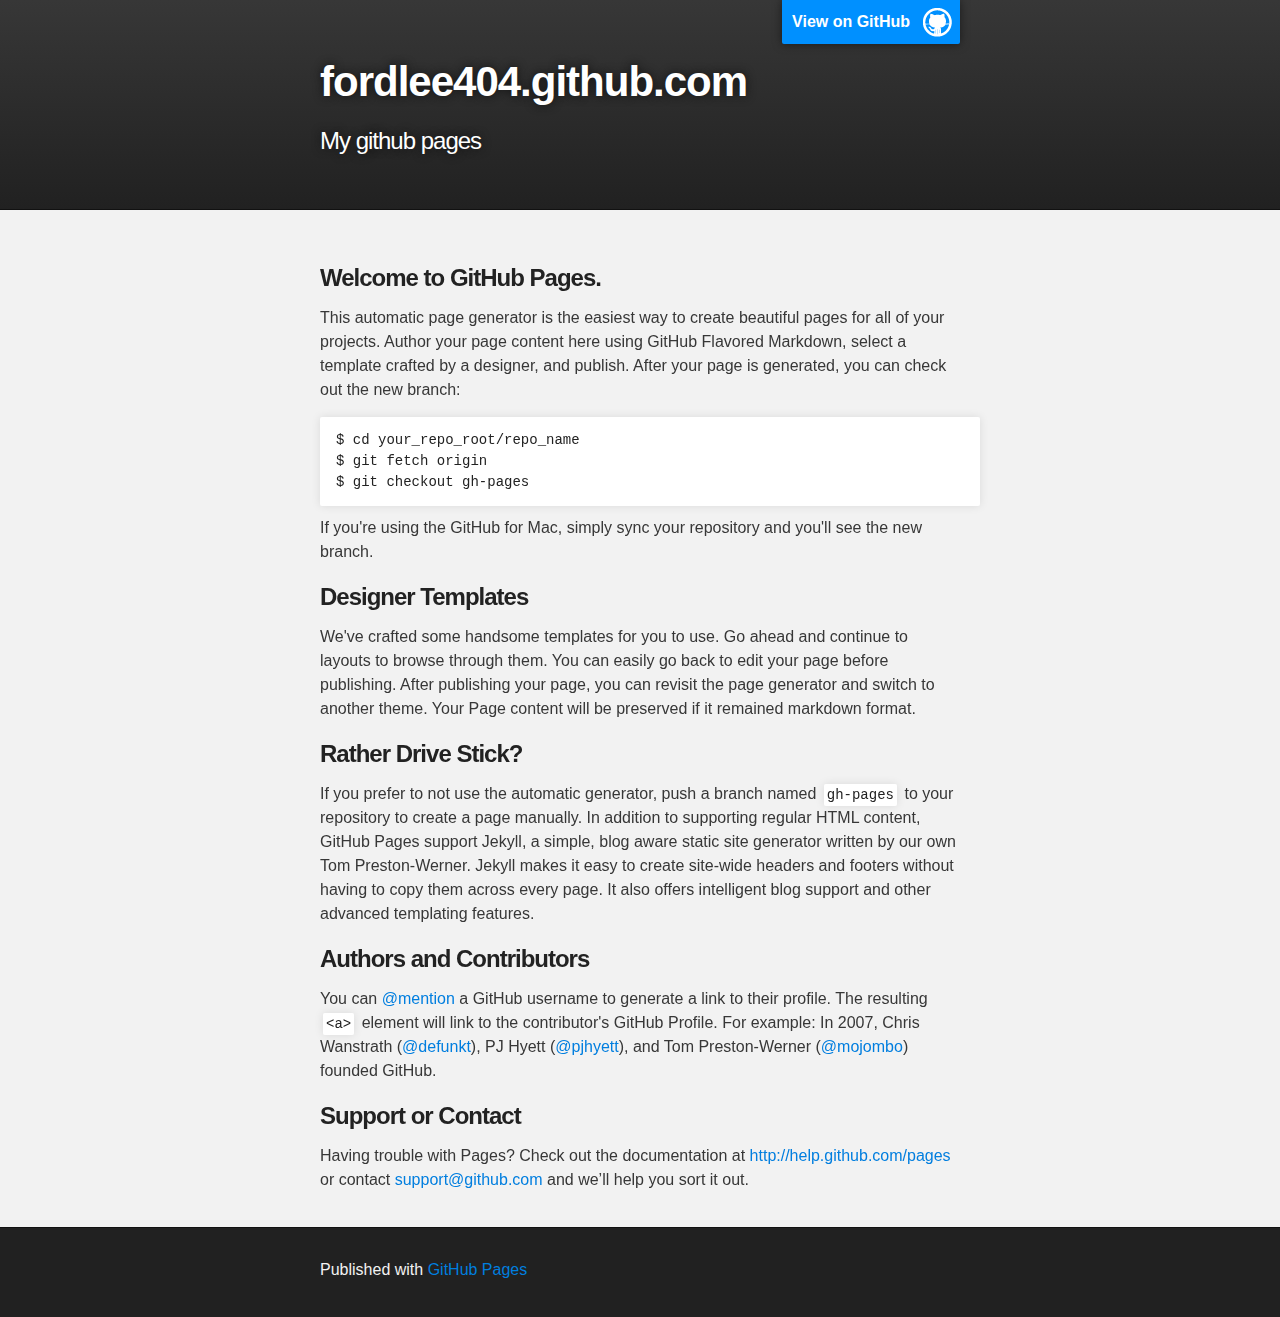
==== index.html @ b06c93f3 "Replace master branch with page content via GitHub" ====
<!DOCTYPE html>
<html>

  <head>
    <meta charset='utf-8' />
    <meta http-equiv="X-UA-Compatible" content="chrome=1" />
    <meta name="description" content="fordlee404.github.com : My github pages" />

    <link rel="stylesheet" type="text/css" media="screen" href="stylesheets/stylesheet.css">

    <title>fordlee404.github.com</title>
  </head>

  <body>

    <!-- HEADER -->
    <div id="header_wrap" class="outer">
        <header class="inner">
          <a id="forkme_banner" href="https://github.com/fordlee404">View on GitHub</a>

          <h1 id="project_title">fordlee404.github.com</h1>
          <h2 id="project_tagline">My github pages</h2>

        </header>
    </div>

    <!-- MAIN CONTENT -->
    <div id="main_content_wrap" class="outer">
      <section id="main_content" class="inner">
        <h3>Welcome to GitHub Pages.</h3>

<p>This automatic page generator is the easiest way to create beautiful pages for all of your projects. Author your page content here using GitHub Flavored Markdown, select a template crafted by a designer, and publish. After your page is generated, you can check out the new branch:</p>

<pre><code>$ cd your_repo_root/repo_name
$ git fetch origin
$ git checkout gh-pages
</code></pre>

<p>If you're using the GitHub for Mac, simply sync your repository and you'll see the new branch.</p>

<h3>Designer Templates</h3>

<p>We've crafted some handsome templates for you to use. Go ahead and continue to layouts to browse through them. You can easily go back to edit your page before publishing. After publishing your page, you can revisit the page generator and switch to another theme. Your Page content will be preserved if it remained markdown format.</p>

<h3>Rather Drive Stick?</h3>

<p>If you prefer to not use the automatic generator, push a branch named <code>gh-pages</code> to your repository to create a page manually. In addition to supporting regular HTML content, GitHub Pages support Jekyll, a simple, blog aware static site generator written by our own Tom Preston-Werner. Jekyll makes it easy to create site-wide headers and footers without having to copy them across every page. It also offers intelligent blog support and other advanced templating features.</p>

<h3>Authors and Contributors</h3>

<p>You can <a href="https://github.com/blog/821" class="user-mention">@mention</a> a GitHub username to generate a link to their profile. The resulting <code>&lt;a&gt;</code> element will link to the contributor's GitHub Profile. For example: In 2007, Chris Wanstrath (<a href="https://github.com/defunkt" class="user-mention">@defunkt</a>), PJ Hyett (<a href="https://github.com/pjhyett" class="user-mention">@pjhyett</a>), and Tom Preston-Werner (<a href="https://github.com/mojombo" class="user-mention">@mojombo</a>) founded GitHub.</p>

<h3>Support or Contact</h3>

<p>Having trouble with Pages? Check out the documentation at <a href="http://help.github.com/pages">http://help.github.com/pages</a> or contact <a href="mailto:support@github.com">support@github.com</a> and we’ll help you sort it out.</p>
      </section>
    </div>

    <!-- FOOTER  -->
    <div id="footer_wrap" class="outer">
      <footer class="inner">
        <p>Published with <a href="http://pages.github.com">GitHub Pages</a></p>
      </footer>
    </div>

    

  </body>
</html>
---- stylesheets/stylesheet.css ----
/*******************************************************************************
Slate Theme for GitHub Pages
by Jason Costello, @jsncostello
*******************************************************************************/

@import url(pygment_trac.css);

/*******************************************************************************
MeyerWeb Reset
*******************************************************************************/

html, body, div, span, applet, object, iframe,
h1, h2, h3, h4, h5, h6, p, blockquote, pre,
a, abbr, acronym, address, big, cite, code,
del, dfn, em, img, ins, kbd, q, s, samp,
small, strike, strong, sub, sup, tt, var,
b, u, i, center,
dl, dt, dd, ol, ul, li,
fieldset, form, label, legend,
table, caption, tbody, tfoot, thead, tr, th, td,
article, aside, canvas, details, embed,
figure, figcaption, footer, header, hgroup,
menu, nav, output, ruby, section, summary,
time, mark, audio, video {
  margin: 0;
  padding: 0;
  border: 0;
  font: inherit;
  vertical-align: baseline;
}

/* HTML5 display-role reset for older browsers */
article, aside, details, figcaption, figure,
footer, header, hgroup, menu, nav, section {
  display: block;
}

ol, ul {
  list-style: none;
}

blockquote, q {
}

table {
  border-collapse: collapse;
  border-spacing: 0;
}

a:focus {
  outline: none;
}

/*******************************************************************************
Theme Styles
*******************************************************************************/

body {
  box-sizing: border-box;
  color:#373737;
  background: #212121;
  font-size: 16px;
  font-family: 'Myriad Pro', Calibri, Helvetica, Arial, sans-serif;
  line-height: 1.5;
  -webkit-font-smoothing: antialiased;
}

h1, h2, h3, h4, h5, h6 {
  margin: 10px 0;
  font-weight: 700;
  color:#222222;
  font-family: 'Lucida Grande', 'Calibri', Helvetica, Arial, sans-serif;
  letter-spacing: -1px;
}

h1 {
  font-size: 36px;
  font-weight: 700;
}

h2 {
  padding-bottom: 10px;
  font-size: 32px;
  background: url('../images/bg_hr.png') repeat-x bottom;
}

h3 {
  font-size: 24px;
}

h4 {
  font-size: 21px;
}

h5 {
  font-size: 18px;
}

h6 {
  font-size: 16px;
}

p {
  margin: 10px 0 15px 0;
}

footer p {
  color: #f2f2f2;
}

a {
  text-decoration: none;
  color: #007edf;
  text-shadow: none;

  transition: color 0.5s ease;
  transition: text-shadow 0.5s ease;
  -webkit-transition: color 0.5s ease;
  -webkit-transition: text-shadow 0.5s ease;
  -moz-transition: color 0.5s ease;
  -moz-transition: text-shadow 0.5s ease;
  -o-transition: color 0.5s ease;
  -o-transition: text-shadow 0.5s ease;
  -ms-transition: color 0.5s ease;
  -ms-transition: text-shadow 0.5s ease;
}

#main_content a:hover {
  color: #0069ba;
  text-shadow: #0090ff 0px 0px 2px;
}

footer a:hover {
  color: #43adff;
  text-shadow: #0090ff 0px 0px 2px;
}

em {
  font-style: italic;
}

strong {
  font-weight: bold;
}

img {
  position: relative;
  margin: 0 auto;
  max-width: 739px;
  padding: 5px;
  margin: 10px 0 10px 0;
  border: 1px solid #ebebeb;

  box-shadow: 0 0 5px #ebebeb;
  -webkit-box-shadow: 0 0 5px #ebebeb;
  -moz-box-shadow: 0 0 5px #ebebeb;
  -o-box-shadow: 0 0 5px #ebebeb;
  -ms-box-shadow: 0 0 5px #ebebeb;
}

pre, code {
  width: 100%;
  color: #222;
  background-color: #fff;

  font-family: Monaco, "Bitstream Vera Sans Mono", "Lucida Console", Terminal, monospace;
  font-size: 14px;

  border-radius: 2px;
  -moz-border-radius: 2px;
  -webkit-border-radius: 2px;



}

pre {
  width: 100%;
  padding: 10px;
  box-shadow: 0 0 10px rgba(0,0,0,.1);
  overflow: auto;
}

code {
  padding: 3px;
  margin: 0 3px;
  box-shadow: 0 0 10px rgba(0,0,0,.1);
}

pre code {
  display: block;
  box-shadow: none;
}

blockquote {
  color: #666;
  margin-bottom: 20px;
  padding: 0 0 0 20px;
  border-left: 3px solid #bbb;
}

ul, ol, dl {
  margin-bottom: 15px
}

ul li {
  list-style: inside;
  padding-left: 20px;
}

ol li {
  list-style: decimal inside;
  padding-left: 20px;
}

dl dt {
  font-weight: bold;
}

dl dd {
  padding-left: 20px;
  font-style: italic;
}

dl p {
  padding-left: 20px;
  font-style: italic;
}

hr {
  height: 1px;
  margin-bottom: 5px;
  border: none;
  background: url('../images/bg_hr.png') repeat-x center;
}

table {
  border: 1px solid #373737;
  margin-bottom: 20px;
  text-align: left;
 }

th {
  font-family: 'Lucida Grande', 'Helvetica Neue', Helvetica, Arial, sans-serif;
  padding: 10px;
  background: #373737;
  color: #fff;
 }

td {
  padding: 10px;
  border: 1px solid #373737;
 }

form {
  background: #f2f2f2;
  padding: 20px;
}

img {
  width: 100%;
  max-width: 100%;
}

/*******************************************************************************
Full-Width Styles
*******************************************************************************/

.outer {
  width: 100%;
}

.inner {
  position: relative;
  max-width: 640px;
  padding: 20px 10px;
  margin: 0 auto;
}

#forkme_banner {
  display: block;
  position: absolute;
  top:0;
  right: 10px;
  z-index: 10;
  padding: 10px 50px 10px 10px;
  color: #fff;
  background: url('../images/blacktocat.png') #0090ff no-repeat 95% 50%;
  font-weight: 700;
  box-shadow: 0 0 10px rgba(0,0,0,.5);
  border-bottom-left-radius: 2px;
  border-bottom-right-radius: 2px;
}

#header_wrap {
  background: #212121;
  background: -moz-linear-gradient(top, #373737, #212121);
  background: -webkit-linear-gradient(top, #373737, #212121);
  background: -ms-linear-gradient(top, #373737, #212121);
  background: -o-linear-gradient(top, #373737, #212121);
  background: linear-gradient(top, #373737, #212121);
}

#header_wrap .inner {
  padding: 50px 10px 30px 10px;
}

#project_title {
  margin: 0;
  color: #fff;
  font-size: 42px;
  font-weight: 700;
  text-shadow: #111 0px 0px 10px;
}

#project_tagline {
  color: #fff;
  font-size: 24px;
  font-weight: 300;
  background: none;
  text-shadow: #111 0px 0px 10px;
}

#downloads {
  position: absolute;
  width: 210px;
  z-index: 10;
  bottom: -40px;
  right: 0;
  height: 70px;
  background: url('../images/icon_download.png') no-repeat 0% 90%;
}

.zip_download_link {
  display: block;
  float: right;
  width: 90px;
  height:70px;
  text-indent: -5000px;
  overflow: hidden;
  background: url(../images/sprite_download.png) no-repeat bottom left;
}

.tar_download_link {
  display: block;
  float: right;
  width: 90px;
  height:70px;
  text-indent: -5000px;
  overflow: hidden;
  background: url(../images/sprite_download.png) no-repeat bottom right;
  margin-left: 10px;
}

.zip_download_link:hover {
  background: url(../images/sprite_download.png) no-repeat top left;
}

.tar_download_link:hover {
  background: url(../images/sprite_download.png) no-repeat top right;
}

#main_content_wrap {
  background: #f2f2f2;
  border-top: 1px solid #111;
  border-bottom: 1px solid #111;
}

#main_content {
  padding-top: 40px;
}

#footer_wrap {
  background: #212121;
}



/*******************************************************************************
Small Device Styles
*******************************************************************************/

@media screen and (max-width: 480px) {
  body {
    font-size:14px;
  }

  #downloads {
    display: none;
  }

  .inner {
    min-width: 320px;
    max-width: 480px;
  }

  #project_title {
  font-size: 32px;
  }

  h1 {
    font-size: 28px;
  }

  h2 {
    font-size: 24px;
  }

  h3 {
    font-size: 21px;
  }

  h4 {
    font-size: 18px;
  }

  h5 {
    font-size: 14px;
  }

  h6 {
    font-size: 12px;
  }

  code, pre {
    min-width: 320px;
    max-width: 480px;
    font-size: 11px;
  }

}
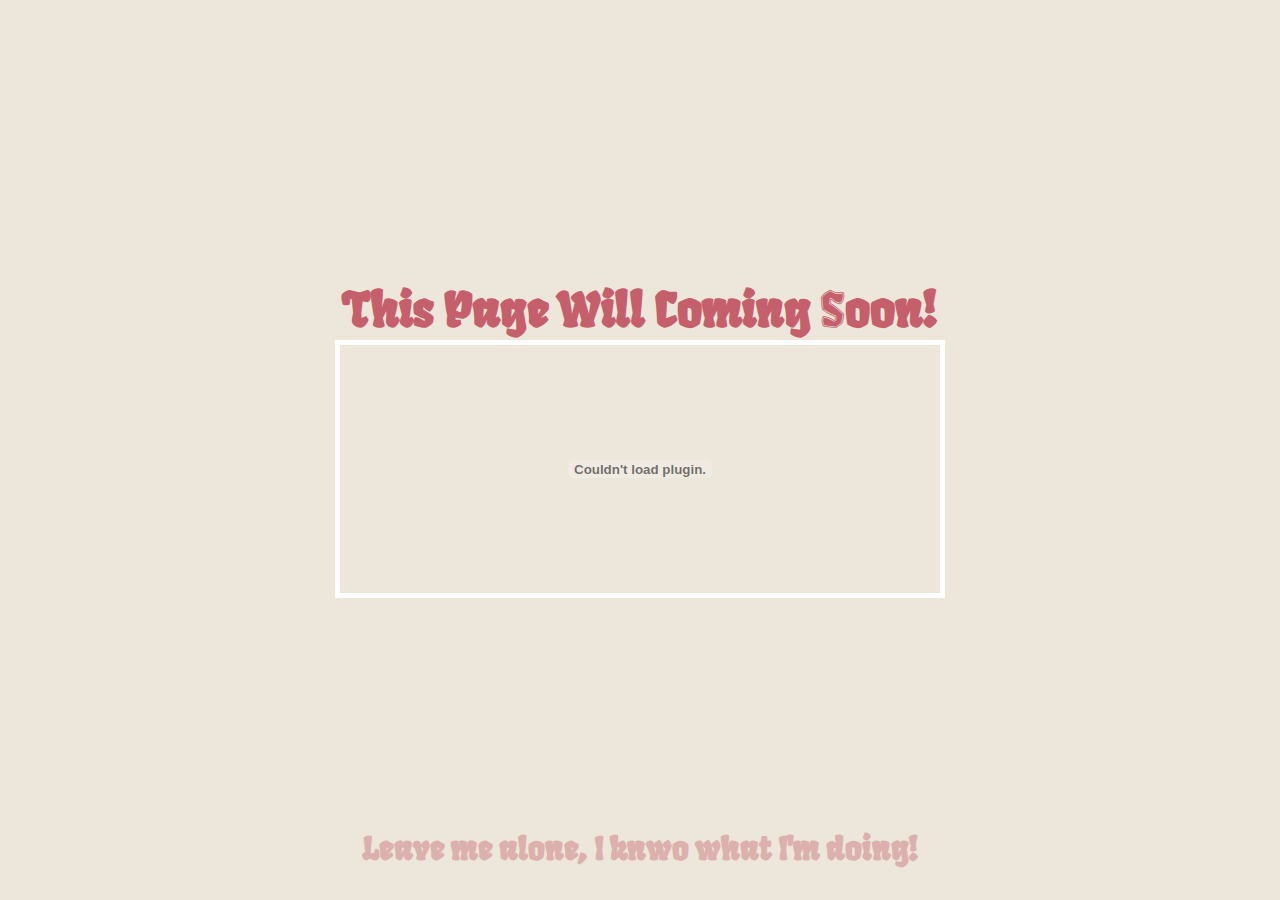
==== commit a50d2733: "coming soon page" ====
--- a/index.html
+++ b/index.html
@@ -1,69 +1,24 @@
 <!DOCTYPE html>
 <html>
-
-  <head>
-    <meta charset='utf-8' />
-    <meta http-equiv="X-UA-Compatible" content="chrome=1" />
-    <meta name="description" content="fordlee404.github.com : My github pages" />
-
-    <link rel="stylesheet" type="text/css" media="screen" href="stylesheets/stylesheet.css">
-
-    <title>fordlee404.github.com</title>
-  </head>
-
-  <body>
-
-    <!-- HEADER -->
-    <div id="header_wrap" class="outer">
-        <header class="inner">
-          <a id="forkme_banner" href="https://github.com/fordlee404">View on GitHub</a>
-
-          <h1 id="project_title">fordlee404.github.com</h1>
-          <h2 id="project_tagline">My github pages</h2>
-
-        </header>
+<head>
+<meta charset='utf-8' />
+<meta http-equiv="X-UA-Compatible" content="chrome=1" />
+<meta name="description" content="fordlee404.github.com : My github pages" />
+<link rel="stylesheet" type="text/css" href="assets/styles/reset.css">
+<link rel="stylesheet" type="text/css" href="assets/styles/index.css">
+<link href='http://fonts.googleapis.com/css?family=Fruktur' rel='stylesheet' type='text/css'>
+<title></title>
+</head>
+<body>
+<div id="floater">&nbsp;</div>
+<section id="content">
+    <h1>This Page Will Coming Soon!</h1>
+    <div id="paint">
+        <embed id="sketch" src="http://sketch.odopod.com/flash/OdoSketch.swf?sketchURL=/sketches/232493.xml&userURL=/users/49276&bgURL=/images/bigbg.jpg&mode=embed" AllowScriptAccess="always" bgcolor=#EDE7DB menu="false" quality="high" pluginspage="http://www.macromedia.com/go/getflashplayer" type="application/x-shockwave-flash" width="600" height="248"></embed>
     </div>
-
-    <!-- MAIN CONTENT -->
-    <div id="main_content_wrap" class="outer">
-      <section id="main_content" class="inner">
-        <h3>Welcome to GitHub Pages.</h3>
-
-<p>This automatic page generator is the easiest way to create beautiful pages for all of your projects. Author your page content here using GitHub Flavored Markdown, select a template crafted by a designer, and publish. After your page is generated, you can check out the new branch:</p>
-
-<pre><code>$ cd your_repo_root/repo_name
-$ git fetch origin
-$ git checkout gh-pages
-</code></pre>
-
-<p>If you're using the GitHub for Mac, simply sync your repository and you'll see the new branch.</p>
-
-<h3>Designer Templates</h3>
-
-<p>We've crafted some handsome templates for you to use. Go ahead and continue to layouts to browse through them. You can easily go back to edit your page before publishing. After publishing your page, you can revisit the page generator and switch to another theme. Your Page content will be preserved if it remained markdown format.</p>
-
-<h3>Rather Drive Stick?</h3>
-
-<p>If you prefer to not use the automatic generator, push a branch named <code>gh-pages</code> to your repository to create a page manually. In addition to supporting regular HTML content, GitHub Pages support Jekyll, a simple, blog aware static site generator written by our own Tom Preston-Werner. Jekyll makes it easy to create site-wide headers and footers without having to copy them across every page. It also offers intelligent blog support and other advanced templating features.</p>
-
-<h3>Authors and Contributors</h3>
-
-<p>You can <a href="https://github.com/blog/821" class="user-mention">@mention</a> a GitHub username to generate a link to their profile. The resulting <code>&lt;a&gt;</code> element will link to the contributor's GitHub Profile. For example: In 2007, Chris Wanstrath (<a href="https://github.com/defunkt" class="user-mention">@defunkt</a>), PJ Hyett (<a href="https://github.com/pjhyett" class="user-mention">@pjhyett</a>), and Tom Preston-Werner (<a href="https://github.com/mojombo" class="user-mention">@mojombo</a>) founded GitHub.</p>
-
-<h3>Support or Contact</h3>
-
-<p>Having trouble with Pages? Check out the documentation at <a href="http://help.github.com/pages">http://help.github.com/pages</a> or contact <a href="mailto:support@github.com">support@github.com</a> and we’ll help you sort it out.</p>
-      </section>
-    </div>
-
-    <!-- FOOTER  -->
-    <div id="footer_wrap" class="outer">
-      <footer class="inner">
-        <p>Published with <a href="http://pages.github.com">GitHub Pages</a></p>
-      </footer>
-    </div>
-
-    
-
-  </body>
+</section>
+<footer>
+    <h1>Leave me alone, I knwo what I'm doing!</h1>
+</footer>
+</body>
 </html>
--- a/assets/styles/index.css
+++ b/assets/styles/index.css
@@ -0,0 +1,13 @@
+@charset "utf-8";
+body { background: #EDE7DB; height: 100%; }
+h1 { font-family: 'Fruktur', cursive; color: #C55F6B; }
+header, footer { text-align: center; }
+
+#floater { height: 50%; float: left; margin-bottom: -170px; }
+#content { padding-bottom: 4%; clear: both; text-align: center; }
+#content h1 { font-size: 3em; }
+#content div { text-align: center; }
+#sketch { border: 5px solid #FFFFFF; }
+
+footer { height: 8%; width: 100%; position: absolute; bottom: 0; }
+footer h1 { opacity: 0.4; }
